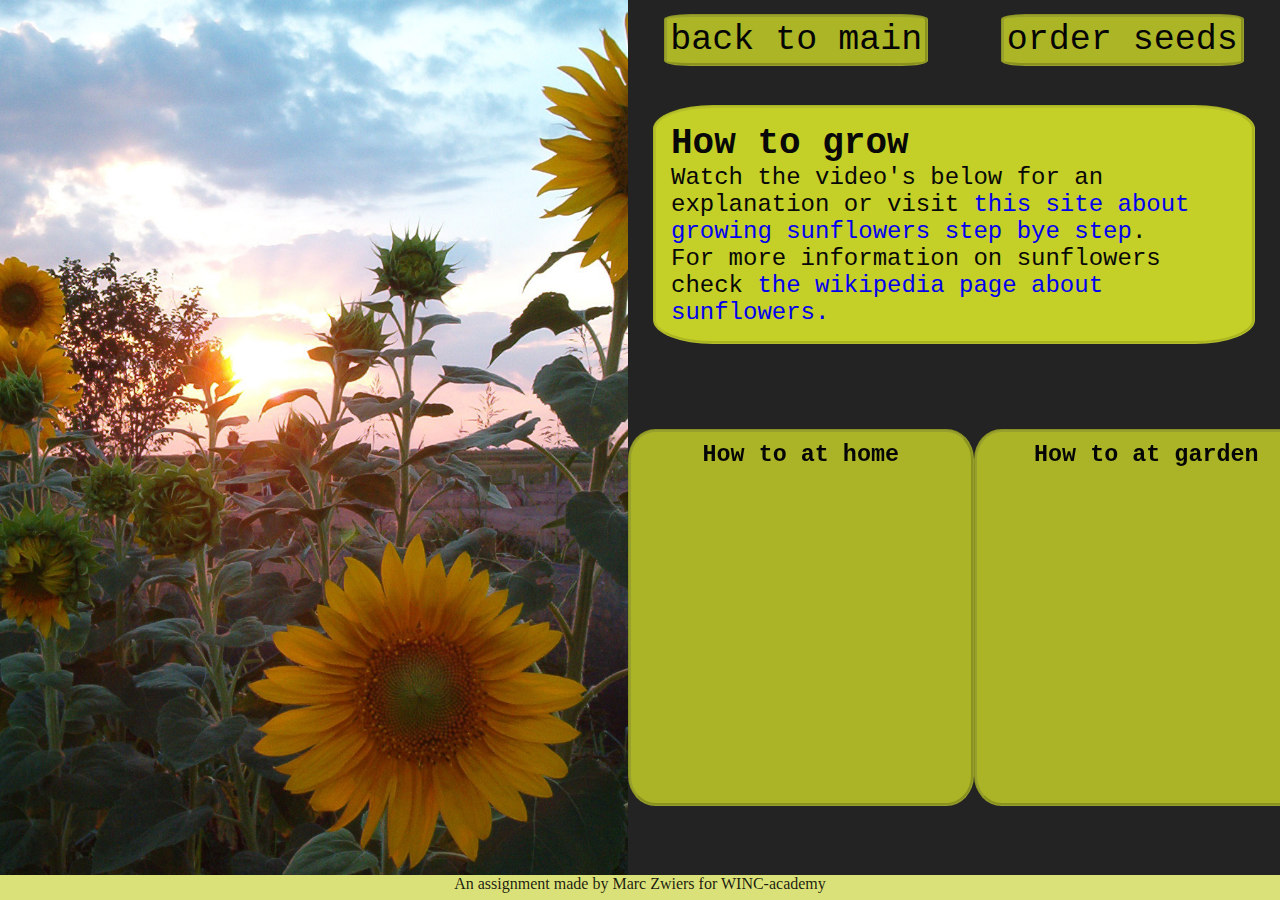
==== howto.html @ 0bf5c1c1 "Add files via upload" ====
<!DOCTYPE html>
<html>
    <link rel="stylesheet" type="text/css" href="style-howto.css">
    <head>
        <meta charset="UTF-8"/>
        <meta name="viewport" content="width=device-width, initial-scale=1.0">
        <title>Sunflowerseeds for victims of war</title>
    </head>
    <body>
        <div class="grid-container">
        <nav>
<a class="linkbutton" href="index.html">back to main</a>
<a class="linkbutton" href="order.html">order seeds</a>
        </nav>
        <header>
        </header>
        <main>
            <section>
            <article class="article">
                <h2>How to grow</h2>
                <p>Watch the video's below for an explanation or visit <a href="https://www.gardenhealth.com/advice/plants-flowers/how-to-grow-sunflowers" title="How to grow sunflowers step by step"> this site about growing sunflowers step bye step</a>. <br> For more information on sunflowers check <a href="https://www.gardenhealth.com/advice/plants-flowers/how-to-grow-sunflowers" title="Sunflower wikipedia page">the wikipedia page about sunflowers.</a></p>
            </article>
            <div class="video-container">
            <div class="video">
                <h3>How to at home</h3>
            <iframe src="https://www.youtube.com/embed/hG0rYKBWsSc" height="320px" width="320px" title="YouTube video player" frameborder="none" allow="accelerometer; autoplay; clipboard-write; encrypted-media; gyroscope; picture-in-picture" allowfullscreen></iframe>
            </div>
            <div class="video">
                <h3>How to at garden</h3>
                <iframe src="https://www.youtube.com/embed/0FgNWD0upTc" height="320px" width="320px" title="YouTube video player" frameborder="0" allow="accelerometer; autoplay; clipboard-write; encrypted-media; gyroscope; picture-in-picture" allowfullscreen></iframe>
            </div>
            </div>
            </section>
        </main>
        <footer>An assignment made by Marc Zwiers for WINC-academy</footer>
        </div>
    </body>
</html>
---- style-howto.css ----
* {
  margin: 0;
  padding: 0;
}

a {
  text-decoration: none;
}

.grid-container {
  height: 100vh;
  display: grid;
  grid-template-columns: 1fr;
  grid-template-rows: 60px 100px 1fr 20px;
  grid-template-areas:
    "nav"
    "header"
    "main"
    "footer";
}

nav {
  background-color: #000000dc;
  display: flex;
  flex-direction: row;
  justify-content: space-around;
  align-items: center;
  grid-area: nav;
}

.linkbutton {
  background-color: #c4cf27;
  color: rgba(0, 0, 0);
  opacity: 85%;
  font-family: monospace;
  border: rgba(0, 0, 0, 0.199);
  border-radius: 10%;
  border-style: groove;
  padding: 3px;
  font-size: 20px;
  text-align: center;
  opacity: 85%;
}

.linkbutton:hover {
  background-color: #f32167;
}

header {
  background-image: url(picture-howto.jpg);
  background-size: cover;
  background-position: center;
  background-repeat: no-repeat;
  background-color: #ffffff;
  grid-area: header;
}

main {
  background-color: #000000dc;
  grid-area: main;
}

.article {
  margin: 25px;
  background-color: #c4cf27;
  color: rgb(8, 8, 8);
  font-family: monospace;
  border: rgba(0, 0, 0, 0.13);
  border-radius: 10%;
  border-style: groove;
  padding: 15px;
  font-size: 24px;
}

.video-container {
  display: flex;
  flex-direction: column;
  align-items: center;
}

.video {
  background-color: #c4cf27;
  margin-bottom: 10px;
  padding: 1.5%;
  color: rgba(0, 0, 0);
  opacity: 85%;
  font-family: monospace;
  border: rgba(0, 0, 0, 0.199);
  border-radius: 8%;
  border-style: groove;
  font-size: 20px;
  text-align: center;
  opacity: 85%;
}

footer {
  background-color: #c4cf279f;
  color: rgba(0, 0, 0, 0.877);
  grid-area: footer;
  text-align: center;
}

@media screen and (min-width: 1280px) {
  .grid-container {
    grid-template-columns: 1fr 1fr;
    grid-template-rows: 80px 1fr 25px;
    grid-template-areas:
      "header nav"
      "header main"
      "footer footer";
  }

  h1 {
    margin-top: 200px;
    font-size: 5rem;
    padding-right: 30px;
  }

  .linkbutton {
    font-size: 35px;
  }

  .video-container {
    margin-top: 13%;
    display: flex;
    flex-direction: row;
    justify-content: space-around;
  }
}
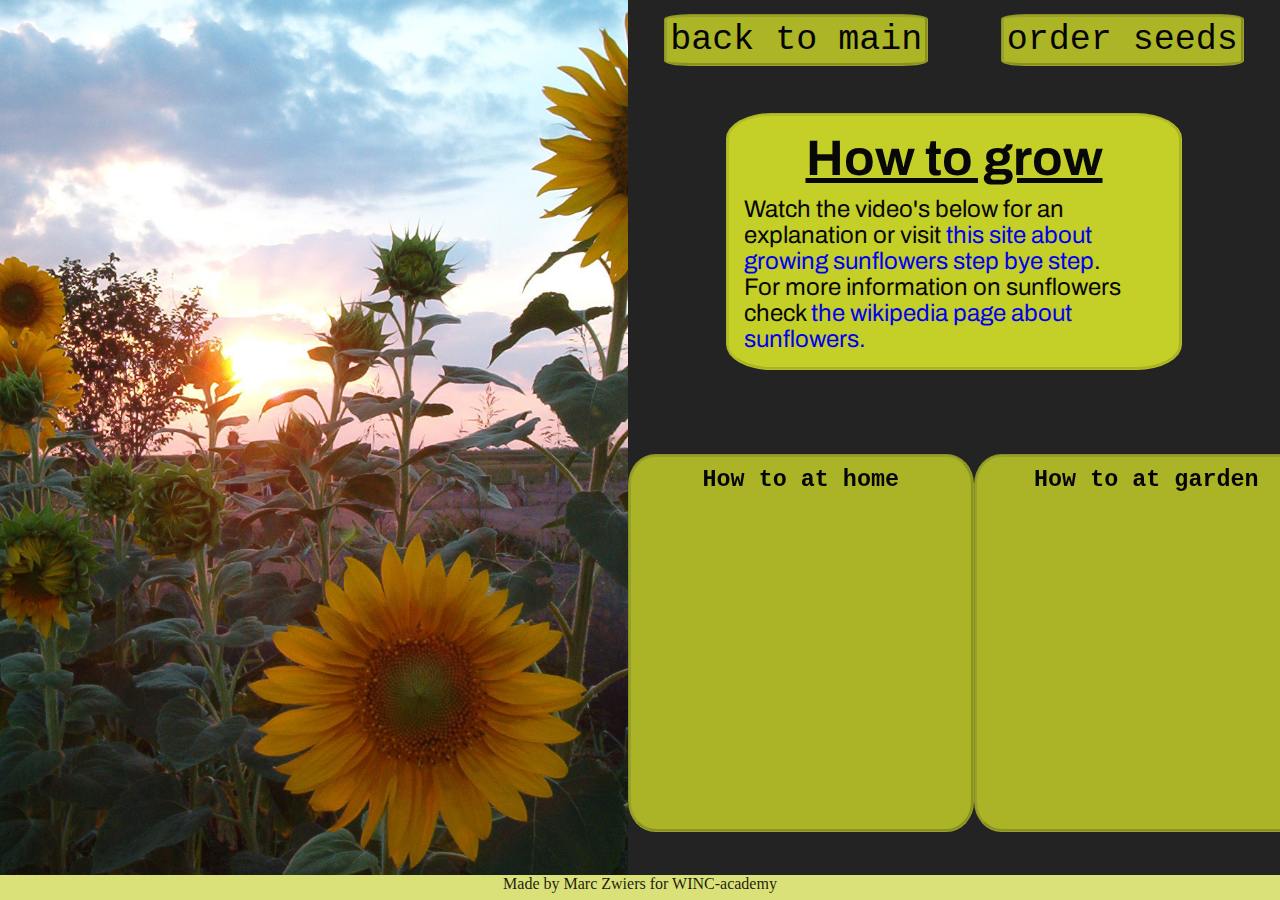
==== commit b0f4f302: "Add files via upload" ====
--- a/howto.html
+++ b/howto.html
@@ -9,11 +9,10 @@
     <body>
         <div class="grid-container">
         <nav>
-<a class="linkbutton" href="index.html">back to main</a>
-<a class="linkbutton" href="order.html">order seeds</a>
+            <a class="linkbutton" href="index.html">back to main</a>
+            <a class="linkbutton" href="order.html">order seeds</a>
         </nav>
-        <header>
-        </header>
+        <header></header>
         <main>
             <section>
             <article class="article">
@@ -21,18 +20,18 @@
                 <p>Watch the video's below for an explanation or visit <a href="https://www.gardenhealth.com/advice/plants-flowers/how-to-grow-sunflowers" title="How to grow sunflowers step by step"> this site about growing sunflowers step bye step</a>. <br> For more information on sunflowers check <a href="https://www.gardenhealth.com/advice/plants-flowers/how-to-grow-sunflowers" title="Sunflower wikipedia page">the wikipedia page about sunflowers.</a></p>
             </article>
             <div class="video-container">
-            <div class="video">
-                <h3>How to at home</h3>
-            <iframe src="https://www.youtube.com/embed/hG0rYKBWsSc" height="320px" width="320px" title="YouTube video player" frameborder="none" allow="accelerometer; autoplay; clipboard-write; encrypted-media; gyroscope; picture-in-picture" allowfullscreen></iframe>
-            </div>
-            <div class="video">
-                <h3>How to at garden</h3>
-                <iframe src="https://www.youtube.com/embed/0FgNWD0upTc" height="320px" width="320px" title="YouTube video player" frameborder="0" allow="accelerometer; autoplay; clipboard-write; encrypted-media; gyroscope; picture-in-picture" allowfullscreen></iframe>
-            </div>
+                <div class="video">
+                    <h3>How to at home</h3>
+                    <iframe src="https://www.youtube.com/embed/hG0rYKBWsSc" height="320px" width="320px" title="YouTube video player" frameborder="none" allow="accelerometer; autoplay; clipboard-write; encrypted-media; gyroscope; picture-in-picture" allowfullscreen></iframe>
+                </div>
+                <div class="video">
+                    <h3>How to at garden</h3>
+                    <iframe src="https://www.youtube.com/embed/0FgNWD0upTc" height="320px" width="320px" title="YouTube video player" frameborder="0" allow="accelerometer; autoplay; clipboard-write; encrypted-media; gyroscope; picture-in-picture" allowfullscreen></iframe>
+                </div>
             </div>
             </section>
         </main>
-        <footer>An assignment made by Marc Zwiers for WINC-academy</footer>
+        <footer>Made by Marc Zwiers for WINC-academy</footer>
         </div>
     </body>
 </html>--- a/style-howto.css
+++ b/style-howto.css
@@ -1,3 +1,5 @@
+@import url("https://fonts.googleapis.com/css2?family=Archivo&display=swap");
+
 * {
   margin: 0;
   padding: 0;
@@ -30,15 +32,14 @@
 
 .linkbutton {
   background-color: #c4cf27;
+  font-family: monospace;
   color: rgba(0, 0, 0);
-  opacity: 85%;
-  font-family: monospace;
+  font-size: 20px;
+  padding: 3px;
+  text-align: center;
   border: rgba(0, 0, 0, 0.199);
   border-radius: 10%;
   border-style: groove;
-  padding: 3px;
-  font-size: 20px;
-  text-align: center;
   opacity: 85%;
 }
 
@@ -63,14 +64,23 @@
 .article {
   margin: 25px;
   background-color: #c4cf27;
+  font-family: "Archivo", sans-serif;
+  padding: 15px;
+  font-size: 24px;
   color: rgb(8, 8, 8);
-  font-family: monospace;
   border: rgba(0, 0, 0, 0.13);
   border-radius: 10%;
   border-style: groove;
-  padding: 15px;
-  font-size: 24px;
 }
+
+.article h2 {
+  font-size: 50px;
+  padding-bottom: 10px;
+  text-align: center;
+  text-decoration: underline;
+}
+
+/* VIDEO START */
 
 .video-container {
   display: flex;
@@ -81,23 +91,24 @@
 .video {
   background-color: #c4cf27;
   margin-bottom: 10px;
+  font-family: monospace;
+  font-size: 20px;
+  text-align: center;
+  color: rgba(0, 0, 0);
   padding: 1.5%;
-  color: rgba(0, 0, 0);
-  opacity: 85%;
-  font-family: monospace;
   border: rgba(0, 0, 0, 0.199);
   border-radius: 8%;
   border-style: groove;
-  font-size: 20px;
-  text-align: center;
   opacity: 85%;
 }
+
+/* VIDEO END */
 
 footer {
   background-color: #c4cf279f;
   color: rgba(0, 0, 0, 0.877);
+  text-align: center;
   grid-area: footer;
-  text-align: center;
 }
 
 @media screen and (min-width: 1280px) {
@@ -126,4 +137,8 @@
     flex-direction: row;
     justify-content: space-around;
   }
+
+  .article {
+    margin: 5% 15% 5% 15%;
+  }
 }
